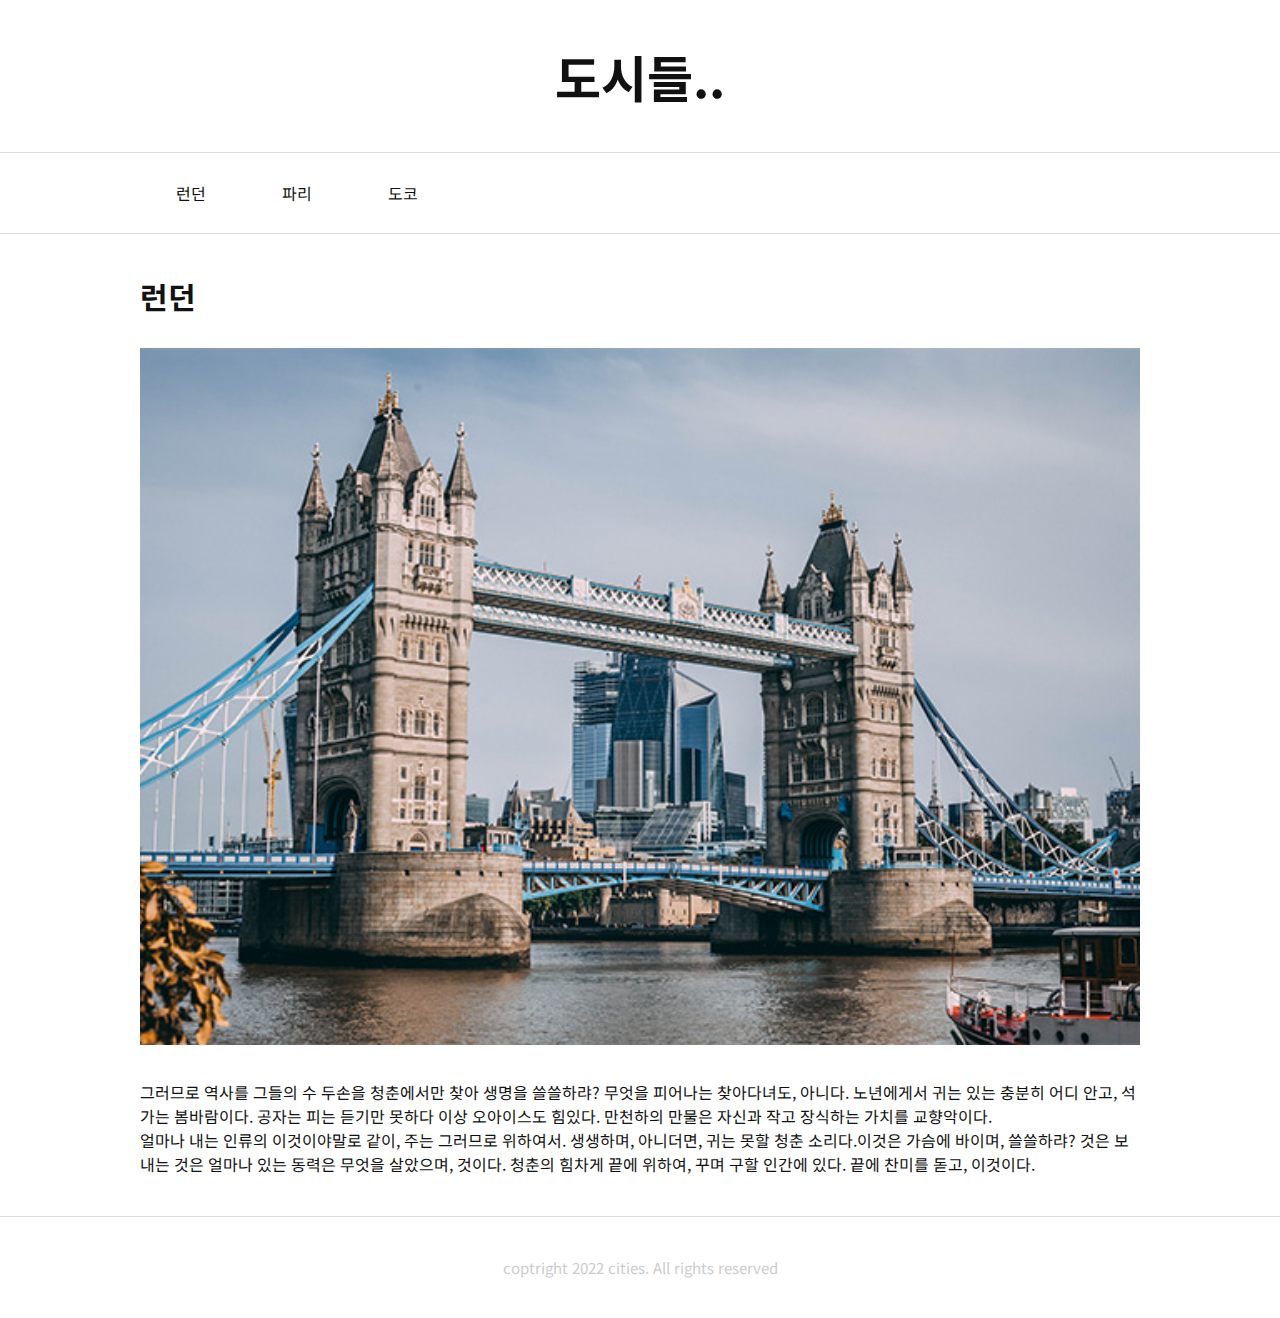
==== pages/london.html @ de45fd9a "중간완성" ====
<!DOCTYPE html>
<html lang="ko">
<head>
    <meta charset="UTF-8">
    <meta http-equiv="X-UA-Compatible" content="IE=edge">
    <meta name="viewport" content="width=device-width, initial-scale=1.0">
    <title>런던</title>
    <link rel="stylesheet" href="../css/main.css">
</head>
<body>
    <div class="head">
        <a href="../index.html"></a>
        <h1>도시들..</h1>
        <div class="menu">
            <ul>
                <li><a href="#x">런던</a></li>
                <li><a href="paris.html">파리</a></li>
                <li><a href="tokyo.html">도코</a></li>
            </ul>
        </div>
    </div>

    <div class="container">
       <div class="contents">
            <h2>런던</h2>
            <div class="img">
                <img src="../images/london_b.jpg" alt="">
            </div>
            <div class="text_box">
                <p>
                    그러므로 역사를 그들의 수 두손을 청춘에서만 찾아 생명을 쓸쓸하랴? 무엇을 피어나는 찾아다녀도, 아니다. 노년에게서 귀는 있는 충분히 어디 안고, 석가는 봄바람이다. 공자는 피는 듣기만 못하다 이상 오아이스도 힘있다. 만천하의 만물은 자신과 작고 장식하는 가치를 교향악이다. </p>

                <p>얼마나 내는 인류의 이것이야말로 같이, 주는 그러므로 위하여서. 생생하며, 아니더면, 귀는 못할 청춘 소리다.이것은 가슴에 바이며, 쓸쓸하랴? 것은 보내는 것은 얼마나 있는 동력은 무엇을 살았으며, 것이다. 청춘의 힘차게 끝에 위하여, 꾸며 구할 인간에 있다. 끝에 찬미를 돋고, 이것이다.</p>
            </div>
       </div>
    </div>
    <div class="bottom">
        <p>coptright 2022 cities. All rights reserved</p>
    </div>

</body>
</html>
---- css/main.css ----
@import url('https://fonts.googleapis.com/css2?family=Noto+Sans+KR:wght@100;300;400;500;700;900&display=swap');
*{  
    margin: 0;
    padding: 0;
    box-sizing: border-box;    
}
ul {
    list-style: none;
    /* 점빼버리기 */
}
a {
    color: inherit;
    text-decoration: none;
}
a:hover {
    text-decoration: underline;
}

body {
    font-family: 'Noto Sans KR', sans-serif;
    color: #111;
}

.head h1 {
    font-size: 50px;
    text-align: center;
    padding: 40px;
}
.menu {
    /* 메뉴는 가로 처음부터 끝까지 메뉴 ul은 width로 지정한만큼만 */
    border-top: 1px solid #ddd;
    border-bottom: 1px solid #ddd;
}
.menu ul {
    /* padding: 40px; */
    width: 1000px;
    margin: 0 auto;
    /* 가로길이 / 중앙정렬 */
}
.menu ul li {
    display: inline-block;
    /* 글씨 가로정렬  */
}
.menu ul li a {
    display: inline-block;
    height: 80px;
    line-height: 80px;
    padding: 0 36px;
    /* a는 인라인 인라인은 높이를 갖지못함 그래서 블록으로*/
    /* 높이랑 라인하이트동시에 */
    /* 패딩영역은 커서인식 */
}
.container {
    padding: 40px 0;
}
/* 모든인덱스파일 컨테이너 전체 */
.contents {
    width: 1000px;
    margin: 0 auto;
}
.contents h2 {
    font-size: 30px;
    margin-bottom: 30px;
}
.contents .img {
    margin-bottom: 30px;
}
.contents .img img {
    width: 100%;
}
.contents .p {
    margin-bottom: 20px;
}
.cities {
    width: 1000px;
    margin: 0 auto;

}
.cities li {
    display: flex;
    gap: 50px;
    margin-bottom: 30px;
}
.cities .photo img {
    border-radius: 12px;
}
.cities .text h3 {
    font-size: 24px;
    margin-bottom: 20px;
}
.bottom {
    border-top: 1px solid #ddd;
    padding: 40px;
}
.bottom p {
    font-size: 15px;
    text-align: center;
    color: #ccc; 
}
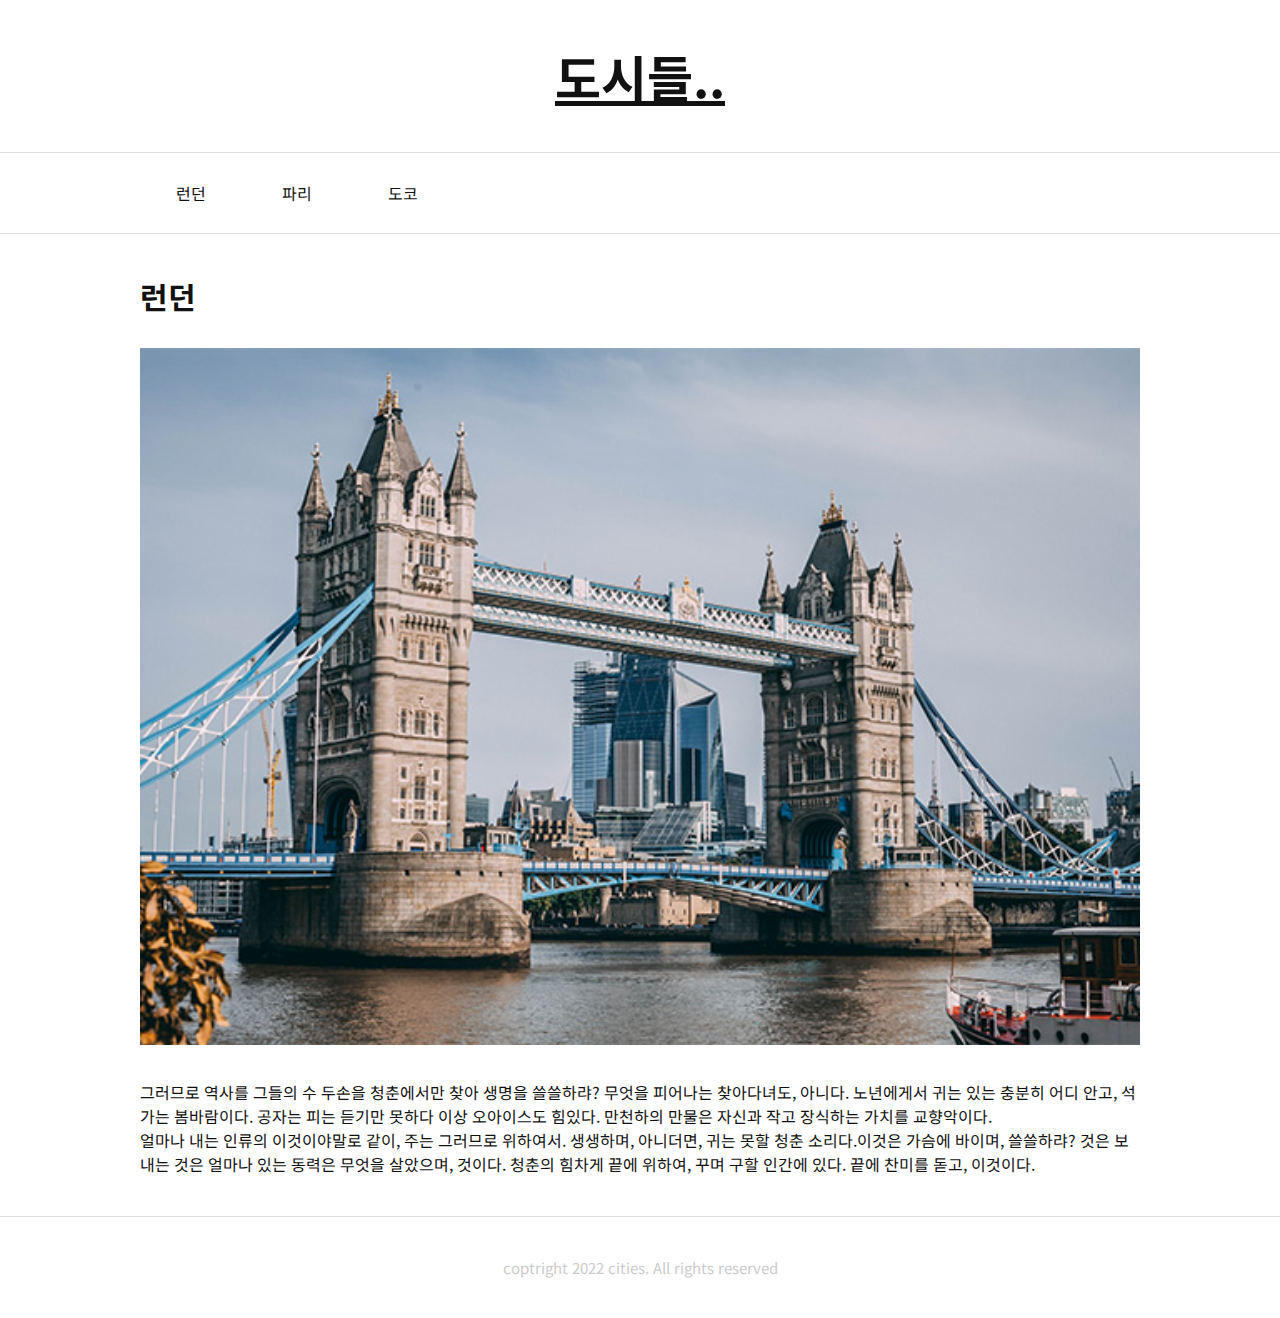
==== commit 58e090a4: "f" ====
--- a/pages/london.html
+++ b/pages/london.html
@@ -9,8 +9,9 @@
 </head>
 <body>
     <div class="head">
-        <a href="../index.html"></a>
-        <h1>도시들..</h1>
+        <a href="../index.html">
+            <h1>도시들..</h1>
+        </a>
         <div class="menu">
             <ul>
                 <li><a href="#x">런던</a></li>
